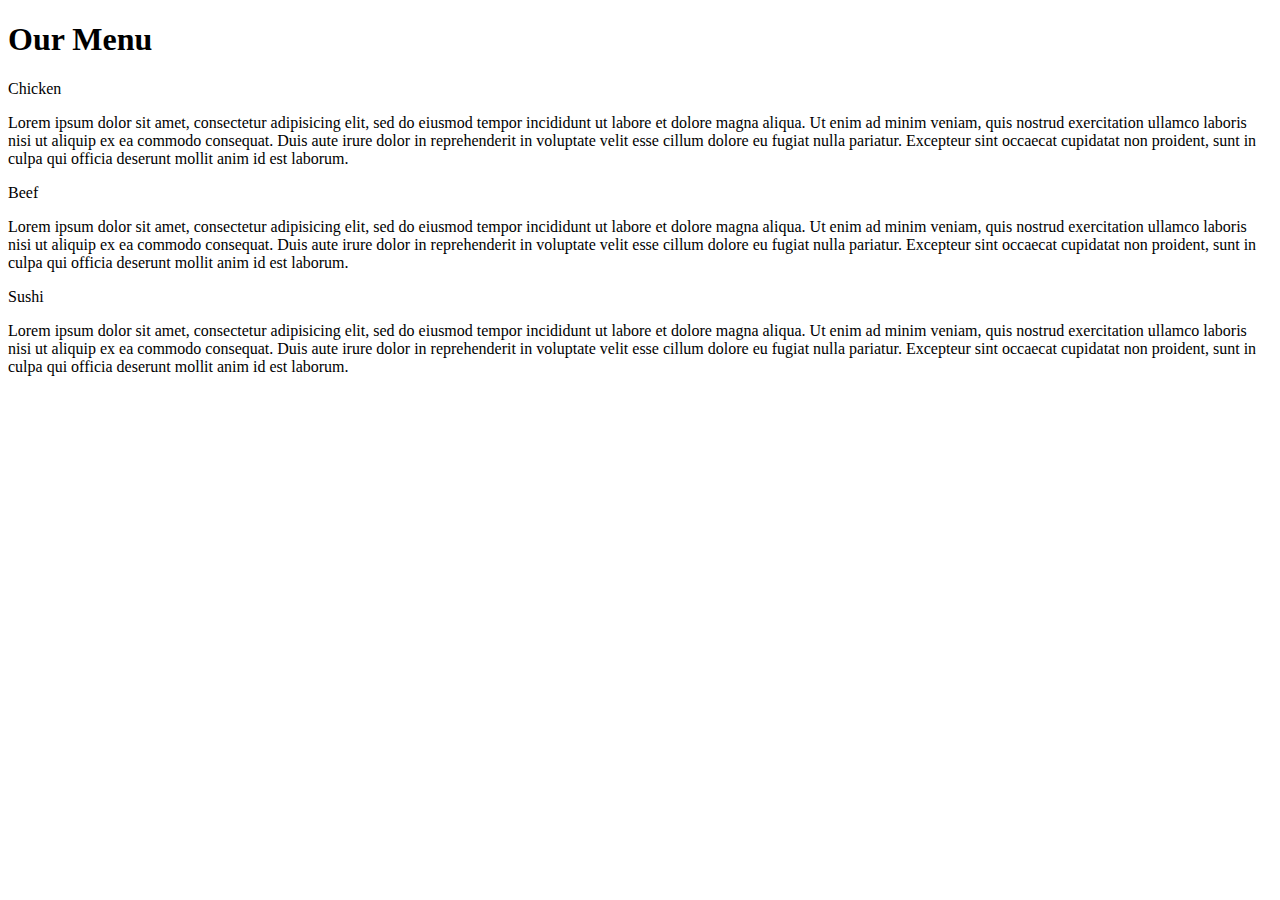
==== index.html @ 52749acb "Create index.html" ====
<!DOCTYPE html>
<html>
<head>
    <meta charset="utf-8">
    <meta http-equiv="X-UA-Compatible" content="IE=edge">
    <title>Module2 Solution</title>
    <meta name="description" content="">
    <meta name="viewport" content="width=device-width, initial-scale=1">
    <link rel="stylesheet" href="C:\Users\srivastav\Desktop\style.css">
</head>

<body>
    <h1 class="heading-title">Our Menu</h1>

    <div class="box">
        <div class="container item1">
            <section>
                <div id="chicken">
                    <p>Chicken</p>
                </div>
                <p>Lorem ipsum dolor sit amet, consectetur adipisicing elit, sed do eiusmod
                tempor incididunt ut labore et dolore magna aliqua. Ut enim ad minim veniam,
                quis nostrud exercitation ullamco laboris nisi ut aliquip ex ea commodo
                consequat. Duis aute irure dolor in reprehenderit in voluptate velit esse
                cillum dolore eu fugiat nulla pariatur. Excepteur sint occaecat cupidatat non
                proident, sunt in culpa qui officia deserunt mollit anim id est laborum.</p>
            </section>
        </div>

        <div class="container item2">
            <section>
                <div id="beef">
                    <p>Beef</p>
                </div>
                <p>Lorem ipsum dolor sit amet, consectetur adipisicing elit, sed do eiusmod
                tempor incididunt ut labore et dolore magna aliqua. Ut enim ad minim veniam,
                quis nostrud exercitation ullamco laboris nisi ut aliquip ex ea commodo
                consequat. Duis aute irure dolor in reprehenderit in voluptate velit esse
                cillum dolore eu fugiat nulla pariatur. Excepteur sint occaecat cupidatat non
                proident, sunt in culpa qui officia deserunt mollit anim id est laborum.</p>
            </section>
        </div>

        <div class="container item3">
            <section>
                <div id="sushi">
                    <p>Sushi</p>
                </div>
                <p>Lorem ipsum dolor sit amet, consectetur adipisicing elit, sed do eiusmod
                tempor incididunt ut labore et dolore magna aliqua. Ut enim ad minim veniam,
                quis nostrud exercitation ullamco laboris nisi ut aliquip ex ea commodo
                consequat. Duis aute irure dolor in reprehenderit in voluptate velit esse
                cillum dolore eu fugiat nulla pariatur. Excepteur sint occaecat cupidatat non
                proident, sunt in culpa qui officia deserunt mollit anim id est laborum.</p>
            </section>
        </div>

    </div>
</body>

</html>
</html>
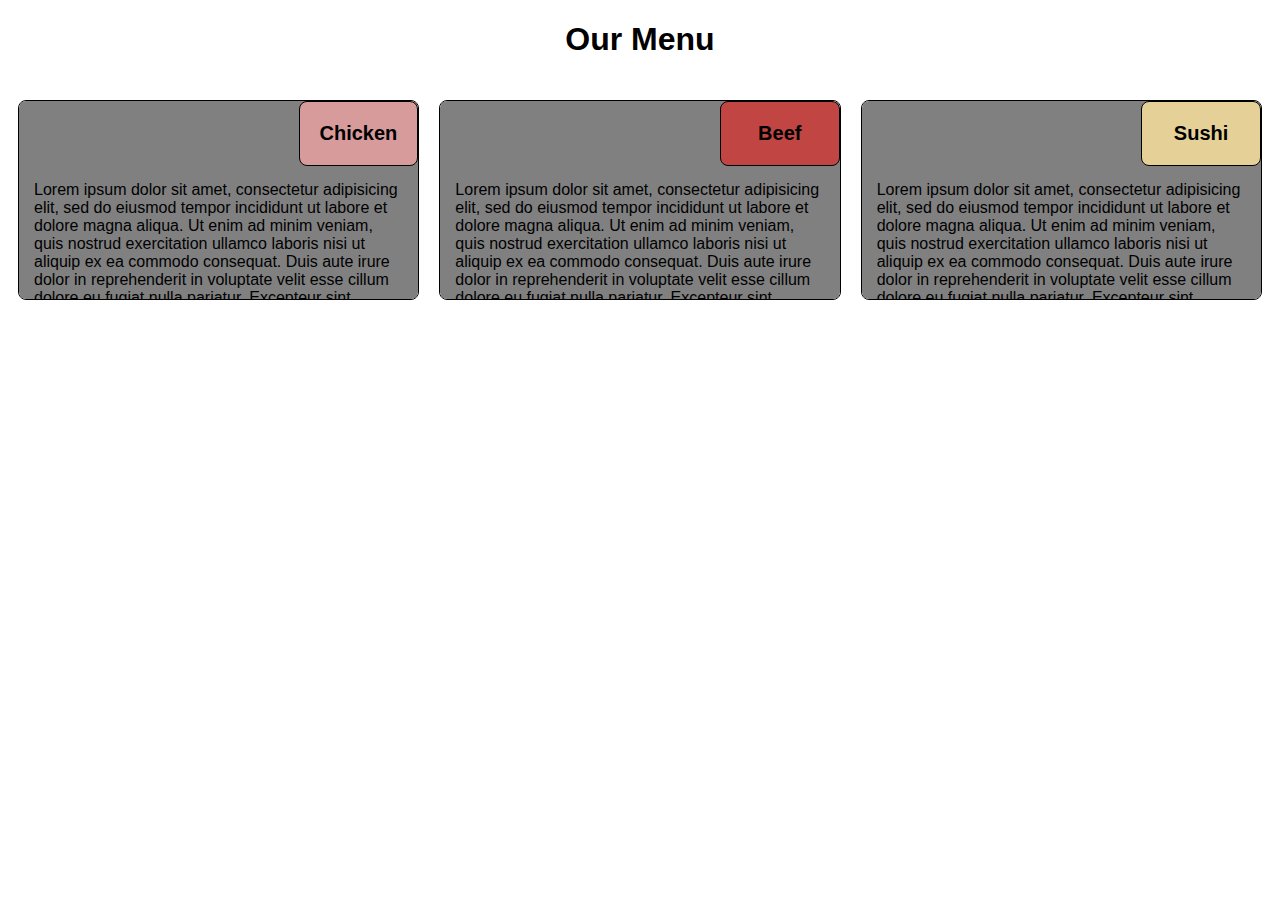
==== commit e20681d0: "Update index.html" ====
--- a/index.html
+++ b/index.html
@@ -6,7 +6,7 @@
     <title>Module2 Solution</title>
     <meta name="description" content="">
     <meta name="viewport" content="width=device-width, initial-scale=1">
-    <link rel="stylesheet" href="C:\Users\srivastav\Desktop\style.css">
+    <link rel="stylesheet" href="css/style.css">
 </head>
 
 <body>
--- a/css/style.css
+++ b/css/style.css
@@ -0,0 +1,150 @@
+* {
+    box-sizing: border-box;
+}
+
+body {
+    font-family: 'Segoe UI', Tahoma, Geneva, Verdana, sans-serif;
+}
+
+.heading-title {
+    color: black;
+    text-align: center;
+}
+
+.container {
+    border: none;
+	margin-left: auto;
+	margin-right: auto;
+	margin-top: 10px;
+	margin-bottom: 10px;
+	padding: 10px;
+}
+
+section {
+    border:	1px solid black;
+    background-color: gray;
+    border-radius: 0.5rem;
+	width: 100%;
+	height: 200px;
+	color: black;
+	position: relative;
+    overflow: auto;
+}
+
+#chicken {
+    border: 1px solid black;
+    border-radius: 0.5rem;
+	text-align: center;
+    width: 30%;
+	margin-left: 70%;
+	font-weight: bold;
+	font-size: 125%;
+	margin-bottom: 0;
+	margin-top: 0;
+	padding: 5px;
+	background-color: hsl(1, 42%, 72%);
+}
+
+#beef {
+    border: 1px solid black;
+    border-radius: 0.5rem;
+	text-align: center;
+    width: 30%;
+	margin-left: 70%;
+	font-weight: bold;
+	font-size: 125%;
+	margin-bottom: 0;
+	margin-top: 0;
+	padding: 5px;
+	background-color: #C14643;
+}
+
+#sushi {
+    border: 1px solid black;
+    border-radius: 0.5rem;
+	text-align: center;
+    width: 30%;
+	margin-left: 70%;
+	font-weight: bold;
+	font-size: 125%;
+	margin-bottom: 0;
+	margin-top: 0;
+	padding: 5px;
+	background-color: #E5D198;
+}
+
+p {
+    padding: 15px;
+    margin: 0;
+}
+
+/* Desktop view */
+@media(min-width: 992px) {
+    .box {
+        display: grid;
+        grid-template-columns: repeat(3, 1fr);
+        grid-template-rows: 1fr;
+        grid-auto-flow: row;
+    }
+
+    .item1 {
+        grid-column: 1;
+        grid-row: 1;
+    }
+
+    .item3 {
+        grid-column: 3;
+        grid-row: 1;
+    }
+}
+
+/* Tablet view */
+@media(min-width: 768px) and (max-width: 991px) {
+    .box {
+        display: grid;
+        grid-template-columns: repeat(2, 1fr);
+        grid-template-rows: repeat(2, 1fr);
+        grid-auto-flow: row;
+    }
+
+    .item1 {
+        grid-column: 1 / 2;
+        grid-row: 1 / 2;
+    }
+
+    .item2 {
+        grid-column: 2 / 3;
+        grid-row: 1 / 2;
+    }
+
+    .item3 {
+        grid-column: 1 / 3;
+        grid-row: 2 / 3;
+    }
+}
+
+/* Mobile view */
+@media (max-width: 768px) {
+    .box {
+        display: grid;
+        grid-template-columns: 1fr;
+        grid-template-rows: repeat(3, 1fr);
+        grid-auto-flow: column;
+    }
+
+    .item1 {
+        grid-column: 1;
+        grid-row: 1 / 2;
+    }
+
+    .item2 {
+        grid-column: 1;
+        grid-row: 2 / 3;
+    }
+
+    .item3 {
+        grid-column: 1;
+        grid-row: 3 / 4;
+    }
+
+}
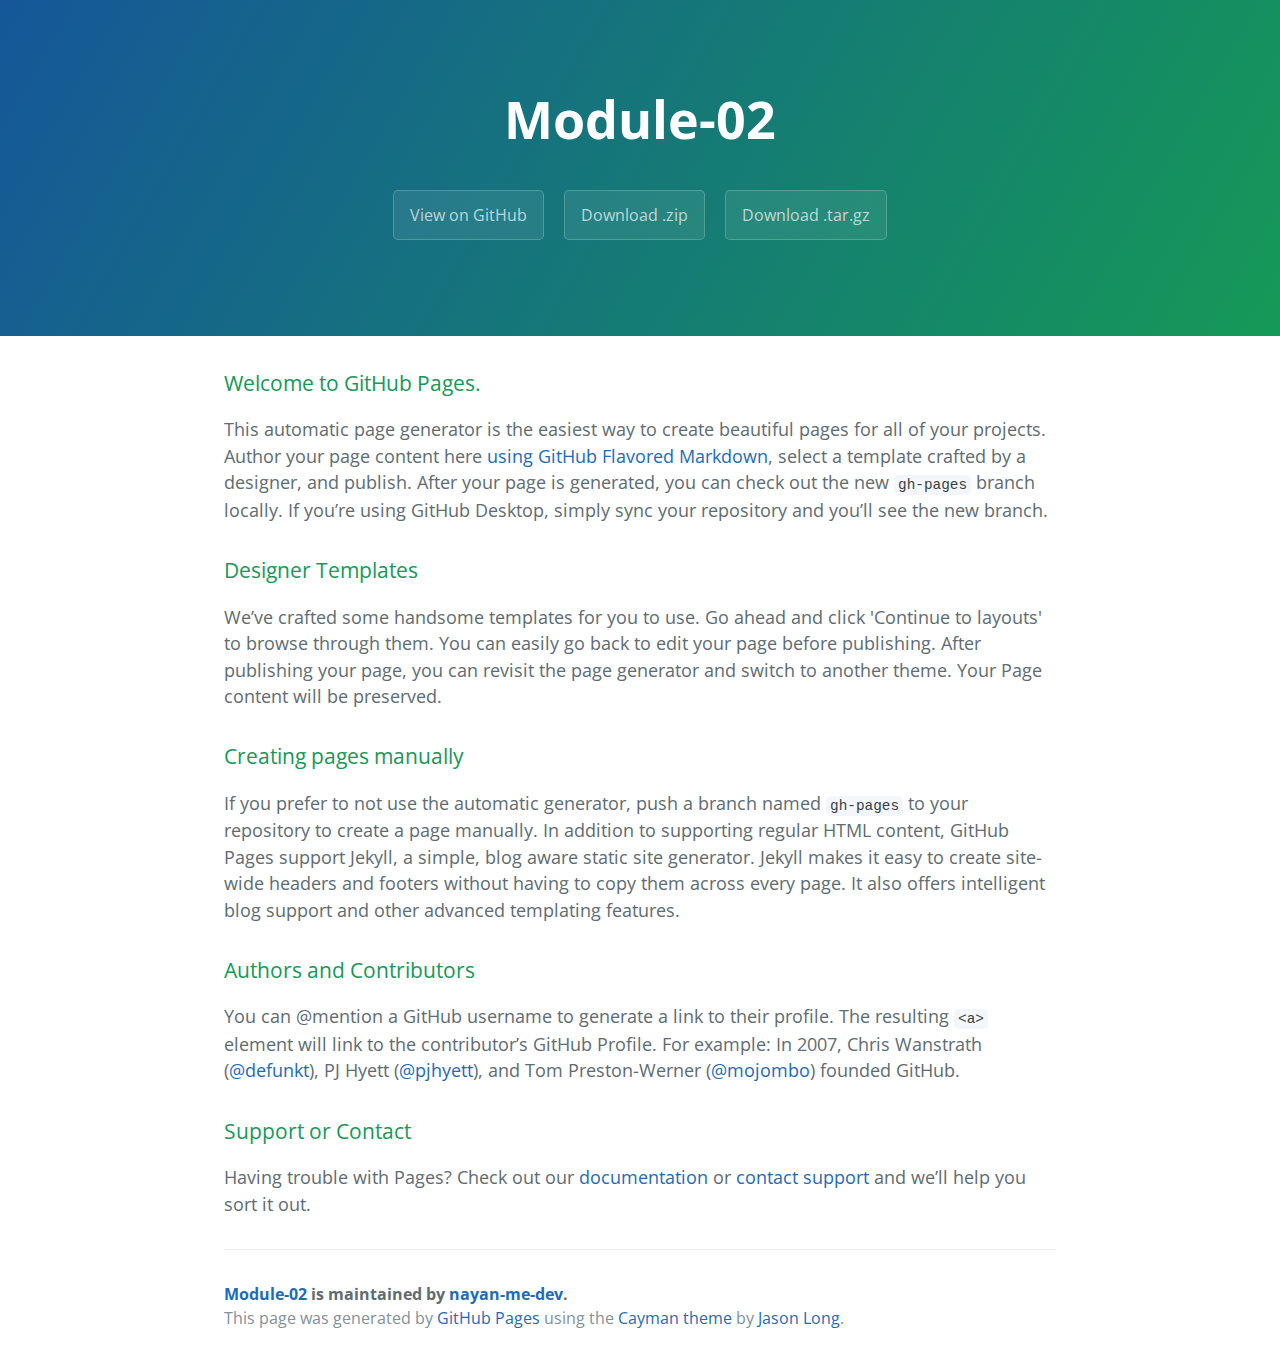
==== commit cd3d53a6: "Create gh-pages branch via GitHub" ====
--- a/index.html
+++ b/index.html
@@ -1,62 +1,48 @@
 <!DOCTYPE html>
-<html>
-<head>
-    <meta charset="utf-8">
-    <meta http-equiv="X-UA-Compatible" content="IE=edge">
-    <title>Module2 Solution</title>
-    <meta name="description" content="">
+<html lang="en-us">
+  <head>
+    <meta charset="UTF-8">
+    <title>Module-02 by nayan-me-dev</title>
     <meta name="viewport" content="width=device-width, initial-scale=1">
-    <link rel="stylesheet" href="css/style.css">
-</head>
+    <link rel="stylesheet" type="text/css" href="stylesheets/normalize.css" media="screen">
+    <link href='https://fonts.googleapis.com/css?family=Open+Sans:400,700' rel='stylesheet' type='text/css'>
+    <link rel="stylesheet" type="text/css" href="stylesheets/stylesheet.css" media="screen">
+    <link rel="stylesheet" type="text/css" href="stylesheets/github-light.css" media="screen">
+  </head>
+  <body>
+    <section class="page-header">
+      <h1 class="project-name">Module-02</h1>
+      <h2 class="project-tagline"></h2>
+      <a href="https://github.com/nayan-me-dev/Module-02" class="btn">View on GitHub</a>
+      <a href="https://github.com/nayan-me-dev/Module-02/zipball/master" class="btn">Download .zip</a>
+      <a href="https://github.com/nayan-me-dev/Module-02/tarball/master" class="btn">Download .tar.gz</a>
+    </section>
 
-<body>
-    <h1 class="heading-title">Our Menu</h1>
+    <section class="main-content">
+      <h3>
+<a id="welcome-to-github-pages" class="anchor" href="#welcome-to-github-pages" aria-hidden="true"><span aria-hidden="true" class="octicon octicon-link"></span></a>Welcome to GitHub Pages.</h3>
+<p>This automatic page generator is the easiest way to create beautiful pages for all of your projects. Author your page content here <a href="https://guides.github.com/features/mastering-markdown/">using GitHub Flavored Markdown</a>, select a template crafted by a designer, and publish. After your page is generated, you can check out the new <code>gh-pages</code> branch locally. If you’re using GitHub Desktop, simply sync your repository and you’ll see the new branch.</p>
+<h3>
+<a id="designer-templates" class="anchor" href="#designer-templates" aria-hidden="true"><span aria-hidden="true" class="octicon octicon-link"></span></a>Designer Templates</h3>
+<p>We’ve crafted some handsome templates for you to use. Go ahead and click 'Continue to layouts' to browse through them. You can easily go back to edit your page before publishing. After publishing your page, you can revisit the page generator and switch to another theme. Your Page content will be preserved.</p>
+<h3>
+<a id="creating-pages-manually" class="anchor" href="#creating-pages-manually" aria-hidden="true"><span aria-hidden="true" class="octicon octicon-link"></span></a>Creating pages manually</h3>
+<p>If you prefer to not use the automatic generator, push a branch named <code>gh-pages</code> to your repository to create a page manually. In addition to supporting regular HTML content, GitHub Pages support Jekyll, a simple, blog aware static site generator. Jekyll makes it easy to create site-wide headers and footers without having to copy them across every page. It also offers intelligent blog support and other advanced templating features.</p>
+<h3>
+<a id="authors-and-contributors" class="anchor" href="#authors-and-contributors" aria-hidden="true"><span aria-hidden="true" class="octicon octicon-link"></span></a>Authors and Contributors</h3>
+<p>You can @mention a GitHub username to generate a link to their profile. The resulting <code>&lt;a&gt;</code> element will link to the contributor’s GitHub Profile. For example: In 2007, Chris Wanstrath (<a class="user-mention" data-hovercard-type="user" data-hovercard-url="/users/defunkt/hovercard" data-octo-click="hovercard-link-click" data-octo-dimensions="link_type:self" href="https://github.com/defunkt">@defunkt</a>), PJ Hyett (<a class="user-mention" data-hovercard-type="user" data-hovercard-url="/users/pjhyett/hovercard" data-octo-click="hovercard-link-click" data-octo-dimensions="link_type:self" href="https://github.com/pjhyett">@pjhyett</a>), and Tom Preston-Werner (<a class="user-mention" data-hovercard-type="user" data-hovercard-url="/users/mojombo/hovercard" data-octo-click="hovercard-link-click" data-octo-dimensions="link_type:self" href="https://github.com/mojombo">@mojombo</a>) founded GitHub.</p>
+<h3>
+<a id="support-or-contact" class="anchor" href="#support-or-contact" aria-hidden="true"><span aria-hidden="true" class="octicon octicon-link"></span></a>Support or Contact</h3>
+<p>Having trouble with Pages? Check out our <a href="https://help.github.com/pages">documentation</a> or <a href="https://github.com/contact">contact support</a> and we’ll help you sort it out.</p>
 
-    <div class="box">
-        <div class="container item1">
-            <section>
-                <div id="chicken">
-                    <p>Chicken</p>
-                </div>
-                <p>Lorem ipsum dolor sit amet, consectetur adipisicing elit, sed do eiusmod
-                tempor incididunt ut labore et dolore magna aliqua. Ut enim ad minim veniam,
-                quis nostrud exercitation ullamco laboris nisi ut aliquip ex ea commodo
-                consequat. Duis aute irure dolor in reprehenderit in voluptate velit esse
-                cillum dolore eu fugiat nulla pariatur. Excepteur sint occaecat cupidatat non
-                proident, sunt in culpa qui officia deserunt mollit anim id est laborum.</p>
-            </section>
-        </div>
+      <footer class="site-footer">
+        <span class="site-footer-owner"><a href="https://github.com/nayan-me-dev/Module-02">Module-02</a> is maintained by <a href="https://github.com/nayan-me-dev">nayan-me-dev</a>.</span>
 
-        <div class="container item2">
-            <section>
-                <div id="beef">
-                    <p>Beef</p>
-                </div>
-                <p>Lorem ipsum dolor sit amet, consectetur adipisicing elit, sed do eiusmod
-                tempor incididunt ut labore et dolore magna aliqua. Ut enim ad minim veniam,
-                quis nostrud exercitation ullamco laboris nisi ut aliquip ex ea commodo
-                consequat. Duis aute irure dolor in reprehenderit in voluptate velit esse
-                cillum dolore eu fugiat nulla pariatur. Excepteur sint occaecat cupidatat non
-                proident, sunt in culpa qui officia deserunt mollit anim id est laborum.</p>
-            </section>
-        </div>
+        <span class="site-footer-credits">This page was generated by <a href="https://pages.github.com">GitHub Pages</a> using the <a href="https://github.com/jasonlong/cayman-theme">Cayman theme</a> by <a href="https://twitter.com/jasonlong">Jason Long</a>.</span>
+      </footer>
 
-        <div class="container item3">
-            <section>
-                <div id="sushi">
-                    <p>Sushi</p>
-                </div>
-                <p>Lorem ipsum dolor sit amet, consectetur adipisicing elit, sed do eiusmod
-                tempor incididunt ut labore et dolore magna aliqua. Ut enim ad minim veniam,
-                quis nostrud exercitation ullamco laboris nisi ut aliquip ex ea commodo
-                consequat. Duis aute irure dolor in reprehenderit in voluptate velit esse
-                cillum dolore eu fugiat nulla pariatur. Excepteur sint occaecat cupidatat non
-                proident, sunt in culpa qui officia deserunt mollit anim id est laborum.</p>
-            </section>
-        </div>
+    </section>
 
-    </div>
-</body>
-
+  
+  </body>
 </html>
-</html>
--- a/stylesheets/stylesheet.css
+++ b/stylesheets/stylesheet.css
@@ -0,0 +1,245 @@
+* {
+  box-sizing: border-box; }
+
+body {
+  padding: 0;
+  margin: 0;
+  font-family: "Open Sans", "Helvetica Neue", Helvetica, Arial, sans-serif;
+  font-size: 16px;
+  line-height: 1.5;
+  color: #606c71; }
+
+a {
+  color: #1e6bb8;
+  text-decoration: none; }
+  a:hover {
+    text-decoration: underline; }
+
+.btn {
+  display: inline-block;
+  margin-bottom: 1rem;
+  color: rgba(255, 255, 255, 0.7);
+  background-color: rgba(255, 255, 255, 0.08);
+  border-color: rgba(255, 255, 255, 0.2);
+  border-style: solid;
+  border-width: 1px;
+  border-radius: 0.3rem;
+  transition: color 0.2s, background-color 0.2s, border-color 0.2s; }
+  .btn + .btn {
+    margin-left: 1rem; }
+
+.btn:hover {
+  color: rgba(255, 255, 255, 0.8);
+  text-decoration: none;
+  background-color: rgba(255, 255, 255, 0.2);
+  border-color: rgba(255, 255, 255, 0.3); }
+
+@media screen and (min-width: 64em) {
+  .btn {
+    padding: 0.75rem 1rem; } }
+
+@media screen and (min-width: 42em) and (max-width: 64em) {
+  .btn {
+    padding: 0.6rem 0.9rem;
+    font-size: 0.9rem; } }
+
+@media screen and (max-width: 42em) {
+  .btn {
+    display: block;
+    width: 100%;
+    padding: 0.75rem;
+    font-size: 0.9rem; }
+    .btn + .btn {
+      margin-top: 1rem;
+      margin-left: 0; } }
+
+.page-header {
+  color: #fff;
+  text-align: center;
+  background-color: #159957;
+  background-image: linear-gradient(120deg, #155799, #159957); }
+
+@media screen and (min-width: 64em) {
+  .page-header {
+    padding: 5rem 6rem; } }
+
+@media screen and (min-width: 42em) and (max-width: 64em) {
+  .page-header {
+    padding: 3rem 4rem; } }
+
+@media screen and (max-width: 42em) {
+  .page-header {
+    padding: 2rem 1rem; } }
+
+.project-name {
+  margin-top: 0;
+  margin-bottom: 0.1rem; }
+
+@media screen and (min-width: 64em) {
+  .project-name {
+    font-size: 3.25rem; } }
+
+@media screen and (min-width: 42em) and (max-width: 64em) {
+  .project-name {
+    font-size: 2.25rem; } }
+
+@media screen and (max-width: 42em) {
+  .project-name {
+    font-size: 1.75rem; } }
+
+.project-tagline {
+  margin-bottom: 2rem;
+  font-weight: normal;
+  opacity: 0.7; }
+
+@media screen and (min-width: 64em) {
+  .project-tagline {
+    font-size: 1.25rem; } }
+
+@media screen and (min-width: 42em) and (max-width: 64em) {
+  .project-tagline {
+    font-size: 1.15rem; } }
+
+@media screen and (max-width: 42em) {
+  .project-tagline {
+    font-size: 1rem; } }
+
+.main-content :first-child {
+  margin-top: 0; }
+.main-content img {
+  max-width: 100%; }
+.main-content h1, .main-content h2, .main-content h3, .main-content h4, .main-content h5, .main-content h6 {
+  margin-top: 2rem;
+  margin-bottom: 1rem;
+  font-weight: normal;
+  color: #159957; }
+.main-content p {
+  margin-bottom: 1em; }
+.main-content code {
+  padding: 2px 4px;
+  font-family: Consolas, "Liberation Mono", Menlo, Courier, monospace;
+  font-size: 0.9rem;
+  color: #383e41;
+  background-color: #f3f6fa;
+  border-radius: 0.3rem; }
+.main-content pre {
+  padding: 0.8rem;
+  margin-top: 0;
+  margin-bottom: 1rem;
+  font: 1rem Consolas, "Liberation Mono", Menlo, Courier, monospace;
+  color: #567482;
+  word-wrap: normal;
+  background-color: #f3f6fa;
+  border: solid 1px #dce6f0;
+  border-radius: 0.3rem; }
+  .main-content pre > code {
+    padding: 0;
+    margin: 0;
+    font-size: 0.9rem;
+    color: #567482;
+    word-break: normal;
+    white-space: pre;
+    background: transparent;
+    border: 0; }
+.main-content .highlight {
+  margin-bottom: 1rem; }
+  .main-content .highlight pre {
+    margin-bottom: 0;
+    word-break: normal; }
+.main-content .highlight pre, .main-content pre {
+  padding: 0.8rem;
+  overflow: auto;
+  font-size: 0.9rem;
+  line-height: 1.45;
+  border-radius: 0.3rem; }
+.main-content pre code, .main-content pre tt {
+  display: inline;
+  max-width: initial;
+  padding: 0;
+  margin: 0;
+  overflow: initial;
+  line-height: inherit;
+  word-wrap: normal;
+  background-color: transparent;
+  border: 0; }
+  .main-content pre code:before, .main-content pre code:after, .main-content pre tt:before, .main-content pre tt:after {
+    content: normal; }
+.main-content ul, .main-content ol {
+  margin-top: 0; }
+.main-content blockquote {
+  padding: 0 1rem;
+  margin-left: 0;
+  color: #819198;
+  border-left: 0.3rem solid #dce6f0; }
+  .main-content blockquote > :first-child {
+    margin-top: 0; }
+  .main-content blockquote > :last-child {
+    margin-bottom: 0; }
+.main-content table {
+  display: block;
+  width: 100%;
+  overflow: auto;
+  word-break: normal;
+  word-break: keep-all; }
+  .main-content table th {
+    font-weight: bold; }
+  .main-content table th, .main-content table td {
+    padding: 0.5rem 1rem;
+    border: 1px solid #e9ebec; }
+.main-content dl {
+  padding: 0; }
+  .main-content dl dt {
+    padding: 0;
+    margin-top: 1rem;
+    font-size: 1rem;
+    font-weight: bold; }
+  .main-content dl dd {
+    padding: 0;
+    margin-bottom: 1rem; }
+.main-content hr {
+  height: 2px;
+  padding: 0;
+  margin: 1rem 0;
+  background-color: #eff0f1;
+  border: 0; }
+
+@media screen and (min-width: 64em) {
+  .main-content {
+    max-width: 64rem;
+    padding: 2rem 6rem;
+    margin: 0 auto;
+    font-size: 1.1rem; } }
+
+@media screen and (min-width: 42em) and (max-width: 64em) {
+  .main-content {
+    padding: 2rem 4rem;
+    font-size: 1.1rem; } }
+
+@media screen and (max-width: 42em) {
+  .main-content {
+    padding: 2rem 1rem;
+    font-size: 1rem; } }
+
+.site-footer {
+  padding-top: 2rem;
+  margin-top: 2rem;
+  border-top: solid 1px #eff0f1; }
+
+.site-footer-owner {
+  display: block;
+  font-weight: bold; }
+
+.site-footer-credits {
+  color: #819198; }
+
+@media screen and (min-width: 64em) {
+  .site-footer {
+    font-size: 1rem; } }
+
+@media screen and (min-width: 42em) and (max-width: 64em) {
+  .site-footer {
+    font-size: 1rem; } }
+
+@media screen and (max-width: 42em) {
+  .site-footer {
+    font-size: 0.9rem; } }
--- a/stylesheets/github-light.css
+++ b/stylesheets/github-light.css
@@ -0,0 +1,130 @@
+/*!
+ * GitHub Light v0.4.1
+ * Copyright (c) 2012 - 2017 GitHub, Inc.
+ * Licensed under MIT (https://github.com/primer/github-syntax-theme-generator/blob/master/LICENSE)
+ */
+
+.pl-c /* comment, punctuation.definition.comment, string.comment */ {
+  color: #6a737d;
+}
+
+.pl-c1 /* constant, entity.name.constant, variable.other.constant, variable.language, support, meta.property-name, support.constant, support.variable, meta.module-reference, markup.raw, meta.diff.header, meta.output */,
+.pl-s .pl-v /* string variable */ {
+  color: #005cc5;
+}
+
+.pl-e /* entity */,
+.pl-en /* entity.name */ {
+  color: #6f42c1;
+}
+
+.pl-smi /* variable.parameter.function, storage.modifier.package, storage.modifier.import, storage.type.java, variable.other */,
+.pl-s .pl-s1 /* string source */ {
+  color: #24292e;
+}
+
+.pl-ent /* entity.name.tag, markup.quote */ {
+  color: #22863a;
+}
+
+.pl-k /* keyword, storage, storage.type */ {
+  color: #d73a49;
+}
+
+.pl-s /* string */,
+.pl-pds /* punctuation.definition.string, source.regexp, string.regexp.character-class */,
+.pl-s .pl-pse .pl-s1 /* string punctuation.section.embedded source */,
+.pl-sr /* string.regexp */,
+.pl-sr .pl-cce /* string.regexp constant.character.escape */,
+.pl-sr .pl-sre /* string.regexp source.ruby.embedded */,
+.pl-sr .pl-sra /* string.regexp string.regexp.arbitrary-repitition */ {
+  color: #032f62;
+}
+
+.pl-v /* variable */,
+.pl-smw /* sublimelinter.mark.warning */ {
+  color: #e36209;
+}
+
+.pl-bu /* invalid.broken, invalid.deprecated, invalid.unimplemented, message.error, brackethighlighter.unmatched, sublimelinter.mark.error */ {
+  color: #b31d28;
+}
+
+.pl-ii /* invalid.illegal */ {
+  color: #fafbfc;
+  background-color: #b31d28;
+}
+
+.pl-c2 /* carriage-return */ {
+  color: #fafbfc;
+  background-color: #d73a49;
+}
+
+.pl-c2::before /* carriage-return */ {
+  content: "^M";
+}
+
+.pl-sr .pl-cce /* string.regexp constant.character.escape */ {
+  font-weight: bold;
+  color: #22863a;
+}
+
+.pl-ml /* markup.list */ {
+  color: #735c0f;
+}
+
+.pl-mh /* markup.heading */,
+.pl-mh .pl-en /* markup.heading entity.name */,
+.pl-ms /* meta.separator */ {
+  font-weight: bold;
+  color: #005cc5;
+}
+
+.pl-mi /* markup.italic */ {
+  font-style: italic;
+  color: #24292e;
+}
+
+.pl-mb /* markup.bold */ {
+  font-weight: bold;
+  color: #24292e;
+}
+
+.pl-md /* markup.deleted, meta.diff.header.from-file, punctuation.definition.deleted */ {
+  color: #b31d28;
+  background-color: #ffeef0;
+}
+
+.pl-mi1 /* markup.inserted, meta.diff.header.to-file, punctuation.definition.inserted */ {
+  color: #22863a;
+  background-color: #f0fff4;
+}
+
+.pl-mc /* markup.changed, punctuation.definition.changed */ {
+  color: #e36209;
+  background-color: #ffebda;
+}
+
+.pl-mi2 /* markup.ignored, markup.untracked */ {
+  color: #f6f8fa;
+  background-color: #005cc5;
+}
+
+.pl-mdr /* meta.diff.range */ {
+  font-weight: bold;
+  color: #6f42c1;
+}
+
+.pl-ba /* brackethighlighter.tag, brackethighlighter.curly, brackethighlighter.round, brackethighlighter.square, brackethighlighter.angle, brackethighlighter.quote */ {
+  color: #586069;
+}
+
+.pl-sg /* sublimelinter.gutter-mark */ {
+  color: #959da5;
+}
+
+.pl-corl /* constant.other.reference.link, string.other.link */ {
+  text-decoration: underline;
+  color: #032f62;
+}
+
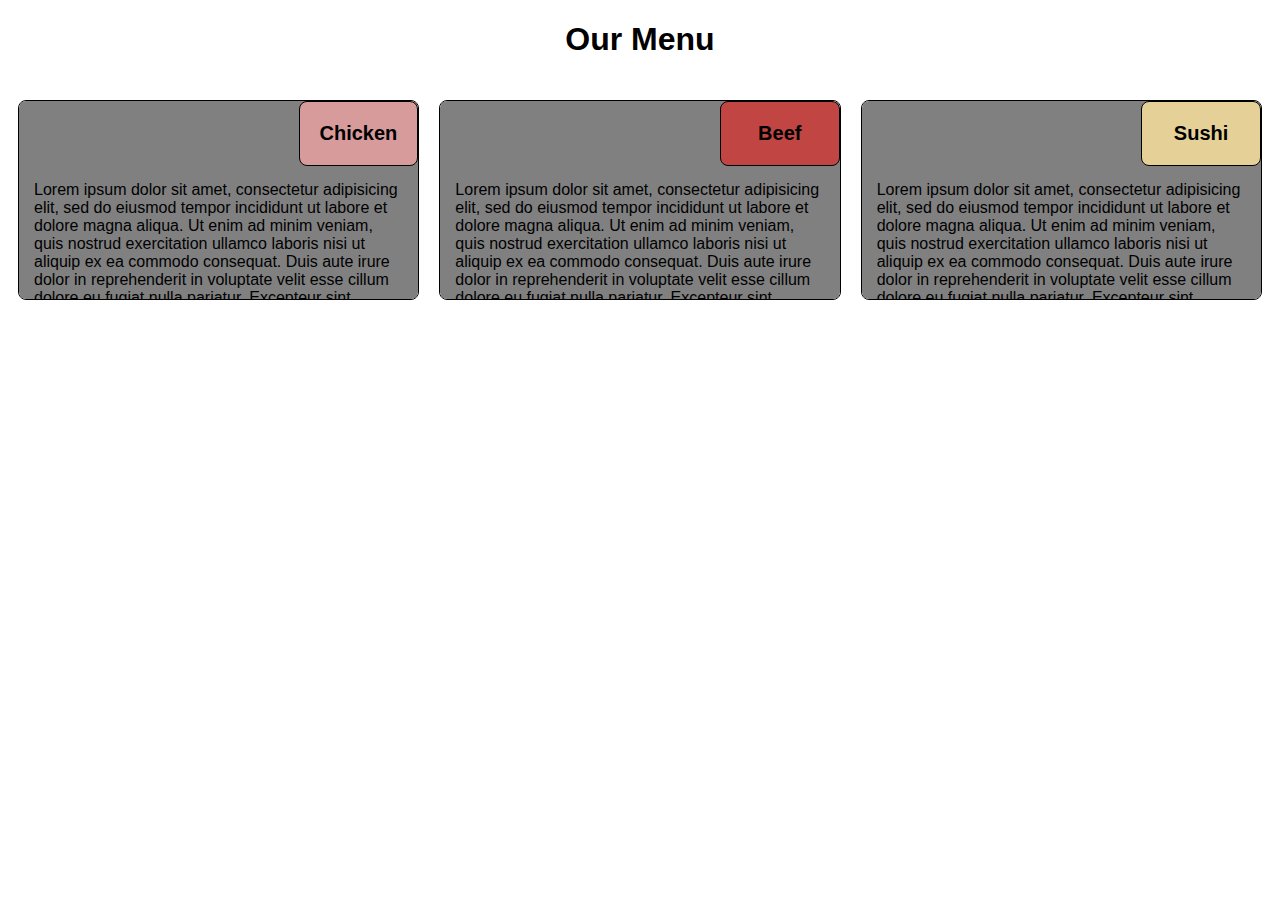
==== commit a11e8982: "Update index.html" ====
--- a/index.html
+++ b/index.html
@@ -1,48 +1,63 @@
+
 <!DOCTYPE html>
-<html lang="en-us">
-  <head>
-    <meta charset="UTF-8">
-    <title>Module-02 by nayan-me-dev</title>
+<html>
+<head>
+    <meta charset="utf-8">
+    <meta http-equiv="X-UA-Compatible" content="IE=edge">
+    <title>Module2 Solution</title>
+    <meta name="description" content="">
     <meta name="viewport" content="width=device-width, initial-scale=1">
-    <link rel="stylesheet" type="text/css" href="stylesheets/normalize.css" media="screen">
-    <link href='https://fonts.googleapis.com/css?family=Open+Sans:400,700' rel='stylesheet' type='text/css'>
-    <link rel="stylesheet" type="text/css" href="stylesheets/stylesheet.css" media="screen">
-    <link rel="stylesheet" type="text/css" href="stylesheets/github-light.css" media="screen">
-  </head>
-  <body>
-    <section class="page-header">
-      <h1 class="project-name">Module-02</h1>
-      <h2 class="project-tagline"></h2>
-      <a href="https://github.com/nayan-me-dev/Module-02" class="btn">View on GitHub</a>
-      <a href="https://github.com/nayan-me-dev/Module-02/zipball/master" class="btn">Download .zip</a>
-      <a href="https://github.com/nayan-me-dev/Module-02/tarball/master" class="btn">Download .tar.gz</a>
-    </section>
+    <link rel="stylesheet" href="css/style.css">
+</head>
 
-    <section class="main-content">
-      <h3>
-<a id="welcome-to-github-pages" class="anchor" href="#welcome-to-github-pages" aria-hidden="true"><span aria-hidden="true" class="octicon octicon-link"></span></a>Welcome to GitHub Pages.</h3>
-<p>This automatic page generator is the easiest way to create beautiful pages for all of your projects. Author your page content here <a href="https://guides.github.com/features/mastering-markdown/">using GitHub Flavored Markdown</a>, select a template crafted by a designer, and publish. After your page is generated, you can check out the new <code>gh-pages</code> branch locally. If you’re using GitHub Desktop, simply sync your repository and you’ll see the new branch.</p>
-<h3>
-<a id="designer-templates" class="anchor" href="#designer-templates" aria-hidden="true"><span aria-hidden="true" class="octicon octicon-link"></span></a>Designer Templates</h3>
-<p>We’ve crafted some handsome templates for you to use. Go ahead and click 'Continue to layouts' to browse through them. You can easily go back to edit your page before publishing. After publishing your page, you can revisit the page generator and switch to another theme. Your Page content will be preserved.</p>
-<h3>
-<a id="creating-pages-manually" class="anchor" href="#creating-pages-manually" aria-hidden="true"><span aria-hidden="true" class="octicon octicon-link"></span></a>Creating pages manually</h3>
-<p>If you prefer to not use the automatic generator, push a branch named <code>gh-pages</code> to your repository to create a page manually. In addition to supporting regular HTML content, GitHub Pages support Jekyll, a simple, blog aware static site generator. Jekyll makes it easy to create site-wide headers and footers without having to copy them across every page. It also offers intelligent blog support and other advanced templating features.</p>
-<h3>
-<a id="authors-and-contributors" class="anchor" href="#authors-and-contributors" aria-hidden="true"><span aria-hidden="true" class="octicon octicon-link"></span></a>Authors and Contributors</h3>
-<p>You can @mention a GitHub username to generate a link to their profile. The resulting <code>&lt;a&gt;</code> element will link to the contributor’s GitHub Profile. For example: In 2007, Chris Wanstrath (<a class="user-mention" data-hovercard-type="user" data-hovercard-url="/users/defunkt/hovercard" data-octo-click="hovercard-link-click" data-octo-dimensions="link_type:self" href="https://github.com/defunkt">@defunkt</a>), PJ Hyett (<a class="user-mention" data-hovercard-type="user" data-hovercard-url="/users/pjhyett/hovercard" data-octo-click="hovercard-link-click" data-octo-dimensions="link_type:self" href="https://github.com/pjhyett">@pjhyett</a>), and Tom Preston-Werner (<a class="user-mention" data-hovercard-type="user" data-hovercard-url="/users/mojombo/hovercard" data-octo-click="hovercard-link-click" data-octo-dimensions="link_type:self" href="https://github.com/mojombo">@mojombo</a>) founded GitHub.</p>
-<h3>
-<a id="support-or-contact" class="anchor" href="#support-or-contact" aria-hidden="true"><span aria-hidden="true" class="octicon octicon-link"></span></a>Support or Contact</h3>
-<p>Having trouble with Pages? Check out our <a href="https://help.github.com/pages">documentation</a> or <a href="https://github.com/contact">contact support</a> and we’ll help you sort it out.</p>
+<body>
+    <h1 class="heading-title">Our Menu</h1>
 
-      <footer class="site-footer">
-        <span class="site-footer-owner"><a href="https://github.com/nayan-me-dev/Module-02">Module-02</a> is maintained by <a href="https://github.com/nayan-me-dev">nayan-me-dev</a>.</span>
+    <div class="box">
+        <div class="container item1">
+            <section>
+                <div id="chicken">
+                    <p>Chicken</p>
+                </div>
+                <p>Lorem ipsum dolor sit amet, consectetur adipisicing elit, sed do eiusmod
+                tempor incididunt ut labore et dolore magna aliqua. Ut enim ad minim veniam,
+                quis nostrud exercitation ullamco laboris nisi ut aliquip ex ea commodo
+                consequat. Duis aute irure dolor in reprehenderit in voluptate velit esse
+                cillum dolore eu fugiat nulla pariatur. Excepteur sint occaecat cupidatat non
+                proident, sunt in culpa qui officia deserunt mollit anim id est laborum.</p>
+            </section>
+        </div>
 
-        <span class="site-footer-credits">This page was generated by <a href="https://pages.github.com">GitHub Pages</a> using the <a href="https://github.com/jasonlong/cayman-theme">Cayman theme</a> by <a href="https://twitter.com/jasonlong">Jason Long</a>.</span>
-      </footer>
+        <div class="container item2">
+            <section>
+                <div id="beef">
+                    <p>Beef</p>
+                </div>
+                <p>Lorem ipsum dolor sit amet, consectetur adipisicing elit, sed do eiusmod
+                tempor incididunt ut labore et dolore magna aliqua. Ut enim ad minim veniam,
+                quis nostrud exercitation ullamco laboris nisi ut aliquip ex ea commodo
+                consequat. Duis aute irure dolor in reprehenderit in voluptate velit esse
+                cillum dolore eu fugiat nulla pariatur. Excepteur sint occaecat cupidatat non
+                proident, sunt in culpa qui officia deserunt mollit anim id est laborum.</p>
+            </section>
+        </div>
 
-    </section>
+        <div class="container item3">
+            <section>
+                <div id="sushi">
+                    <p>Sushi</p>
+                </div>
+                <p>Lorem ipsum dolor sit amet, consectetur adipisicing elit, sed do eiusmod
+                tempor incididunt ut labore et dolore magna aliqua. Ut enim ad minim veniam,
+                quis nostrud exercitation ullamco laboris nisi ut aliquip ex ea commodo
+                consequat. Duis aute irure dolor in reprehenderit in voluptate velit esse
+                cillum dolore eu fugiat nulla pariatur. Excepteur sint occaecat cupidatat non
+                proident, sunt in culpa qui officia deserunt mollit anim id est laborum.</p>
+            </section>
+        </div>
 
-  
-  </body>
+    </div>
+</body>
+
 </html>
+
--- a/css/style.css
+++ b/css/style.css
@@ -0,0 +1,150 @@
+* {
+    box-sizing: border-box;
+}
+
+body {
+    font-family: 'Segoe UI', Tahoma, Geneva, Verdana, sans-serif;
+}
+
+.heading-title {
+    color: black;
+    text-align: center;
+}
+
+.container {
+    border: none;
+	margin-left: auto;
+	margin-right: auto;
+	margin-top: 10px;
+	margin-bottom: 10px;
+	padding: 10px;
+}
+
+section {
+    border:	1px solid black;
+    background-color: gray;
+    border-radius: 0.5rem;
+	width: 100%;
+	height: 200px;
+	color: black;
+	position: relative;
+    overflow: auto;
+}
+
+#chicken {
+    border: 1px solid black;
+    border-radius: 0.5rem;
+	text-align: center;
+    width: 30%;
+	margin-left: 70%;
+	font-weight: bold;
+	font-size: 125%;
+	margin-bottom: 0;
+	margin-top: 0;
+	padding: 5px;
+	background-color: hsl(1, 42%, 72%);
+}
+
+#beef {
+    border: 1px solid black;
+    border-radius: 0.5rem;
+	text-align: center;
+    width: 30%;
+	margin-left: 70%;
+	font-weight: bold;
+	font-size: 125%;
+	margin-bottom: 0;
+	margin-top: 0;
+	padding: 5px;
+	background-color: #C14643;
+}
+
+#sushi {
+    border: 1px solid black;
+    border-radius: 0.5rem;
+	text-align: center;
+    width: 30%;
+	margin-left: 70%;
+	font-weight: bold;
+	font-size: 125%;
+	margin-bottom: 0;
+	margin-top: 0;
+	padding: 5px;
+	background-color: #E5D198;
+}
+
+p {
+    padding: 15px;
+    margin: 0;
+}
+
+/* Desktop view */
+@media(min-width: 992px) {
+    .box {
+        display: grid;
+        grid-template-columns: repeat(3, 1fr);
+        grid-template-rows: 1fr;
+        grid-auto-flow: row;
+    }
+
+    .item1 {
+        grid-column: 1;
+        grid-row: 1;
+    }
+
+    .item3 {
+        grid-column: 3;
+        grid-row: 1;
+    }
+}
+
+/* Tablet view */
+@media(min-width: 768px) and (max-width: 991px) {
+    .box {
+        display: grid;
+        grid-template-columns: repeat(2, 1fr);
+        grid-template-rows: repeat(2, 1fr);
+        grid-auto-flow: row;
+    }
+
+    .item1 {
+        grid-column: 1 / 2;
+        grid-row: 1 / 2;
+    }
+
+    .item2 {
+        grid-column: 2 / 3;
+        grid-row: 1 / 2;
+    }
+
+    .item3 {
+        grid-column: 1 / 3;
+        grid-row: 2 / 3;
+    }
+}
+
+/* Mobile view */
+@media (max-width: 768px) {
+    .box {
+        display: grid;
+        grid-template-columns: 1fr;
+        grid-template-rows: repeat(3, 1fr);
+        grid-auto-flow: column;
+    }
+
+    .item1 {
+        grid-column: 1;
+        grid-row: 1 / 2;
+    }
+
+    .item2 {
+        grid-column: 1;
+        grid-row: 2 / 3;
+    }
+
+    .item3 {
+        grid-column: 1;
+        grid-row: 3 / 4;
+    }
+
+}
